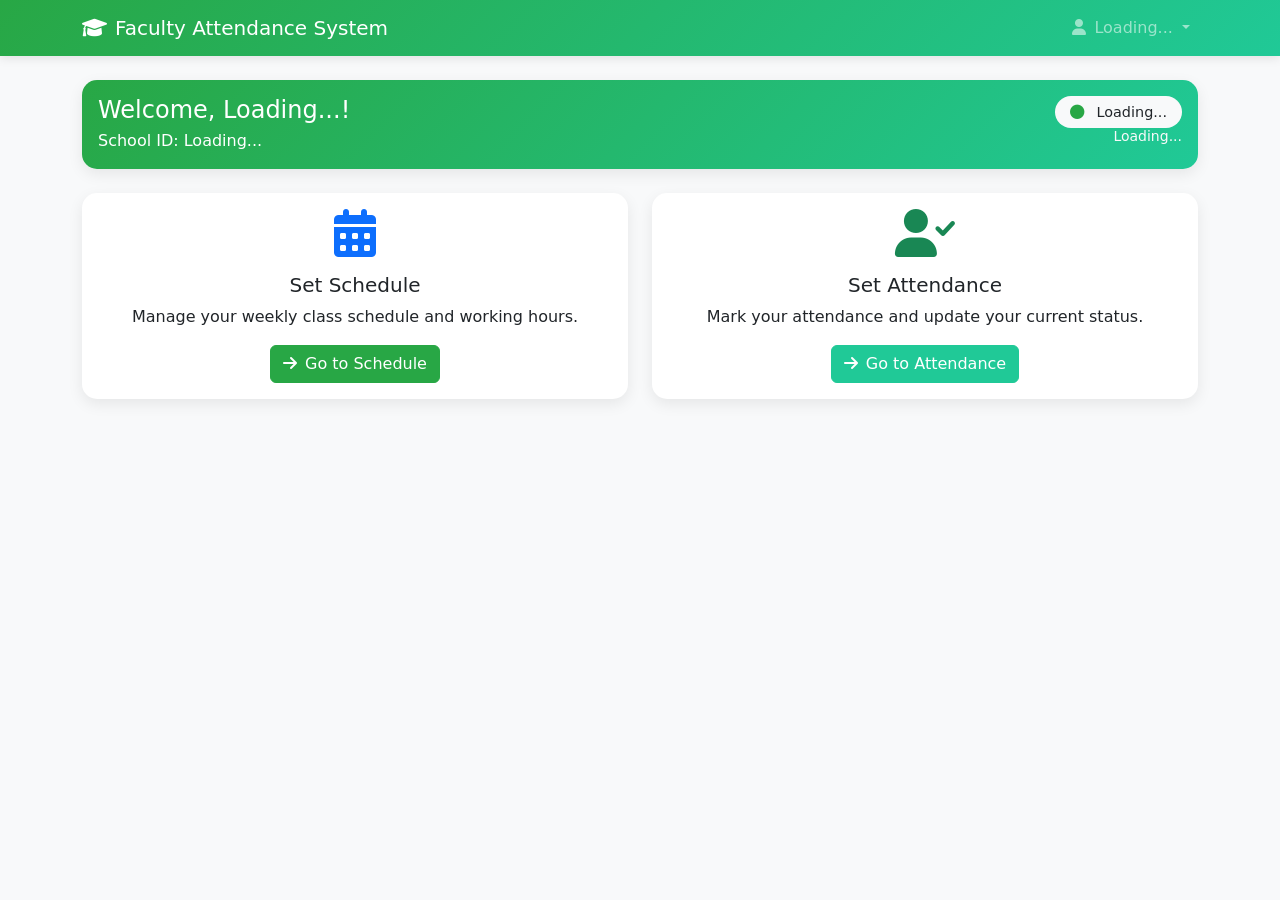
==== dashboard.html @ c87d2fee "first commit" ====
<!DOCTYPE html>
<html lang="en">
<head>
    <meta charset="UTF-8">
    <meta name="viewport" content="width=device-width, initial-scale=1.0">
    <title>Dashboard - Faculty Attendance System</title>
    <link href="https://cdn.jsdelivr.net/npm/bootstrap@5.3.0/dist/css/bootstrap.min.css" rel="stylesheet">
    <link href="https://cdnjs.cloudflare.com/ajax/libs/font-awesome/6.0.0/css/all.min.css" rel="stylesheet">
    <style>
        body {
            background-color: #f8f9fa;
        }
        .navbar {
            background: linear-gradient(135deg, #28a745 0%, #20c997 100%);
            box-shadow: 0 2px 10px rgba(0,0,0,0.1);
        }
        .card {
            border: none;
            border-radius: 15px;
            box-shadow: 0 5px 15px rgba(0,0,0,0.08);
            transition: transform 0.3s ease;
        }
        .card:hover {
            transform: translateY(-5px);
        }
        .status-card {
            background: linear-gradient(135deg, #28a745 0%, #20c997 100%);
            color: white;
        }
        .attendance-card {
            background: linear-gradient(135deg, #198754 0%, #157347 100%);
            color: white;
        }
        .module-card {
            cursor: pointer;
            transition: all 0.3s ease;
        }
        .module-card:hover {
            background-color: #f8f9fa;
        }
        .status-badge {
            font-size: 0.9rem;
            padding: 8px 15px;
            border-radius: 20px;
        }
        .schedule-item {
            background-color: #d1e7dd;
            border-left: 4px solid #198754;
            padding: 10px 15px;
            margin: 5px 0;
            border-radius: 5px;
        }
        .schedule-item:hover {
            background-color: #badbcc;
            transform: translateX(5px);
        }
        .btn-action {
            border-radius: 10px;
            padding: 12px 25px;
            font-weight: 600;
            transition: all 0.3s ease;
        }
        .btn-action:hover {
            transform: translateY(-2px);
        }
        .btn-primary {
            background-color: #28a745;
            border-color: #28a745;
        }
        .btn-primary:hover {
            background-color: #198754;
            border-color: #198754;
        }
        .btn-success {
            background-color: #20c997;
            border-color: #20c997;
        }
        .btn-success:hover {
            background-color: #1aa179;
            border-color: #1aa179;
        }
    </style>
</head>
<body>
    <!-- Navigation -->
    <nav class="navbar navbar-expand-lg navbar-dark">
        <div class="container">
            <a class="navbar-brand" href="#">
                <i class="fas fa-graduation-cap me-2"></i>Faculty Attendance System
            </a>
            <div class="navbar-nav ms-auto">
                <div class="nav-item dropdown">
                    <a class="nav-link dropdown-toggle" href="#" role="button" data-bs-toggle="dropdown">
                        <i class="fas fa-user me-2"></i><span id="userName">Loading...</span>
                    </a>
                    <ul class="dropdown-menu">
                        <li><a class="dropdown-item" href="#" onclick="logout()">
                            <i class="fas fa-sign-out-alt me-2"></i>Logout
                        </a></li>
                    </ul>
                </div>
            </div>
        </div>
    </nav>

    <div class="container mt-4">
        <!-- Welcome Section -->
        <div class="row mb-4">
            <div class="col-12">
                <div class="card status-card">
                    <div class="card-body">
                        <div class="row align-items-center">
                            <div class="col-md-8">
                                <h4 class="mb-1">Welcome, <span id="welcomeName">Loading...</span>!</h4>
                                <p class="mb-0">School ID: <span id="schoolId">Loading...</span></p>
                            </div>
                            <div class="col-md-4 text-end">
                                <span class="status-badge bg-light text-dark" id="currentStatus">
                                    <i class="fas fa-circle me-2" style="color: #28a745;"></i>
                                    <span id="statusText">Loading...</span>
                                </span>
                                <br>
                                <small class="text-light" id="statusTime">Loading...</small>
                            </div>
                        </div>
                    </div>
                </div>
            </div>
        </div>

        <!-- Today's Schedule -->
        <div class="row mb-4" id="scheduleSection" style="display: none;">
            <div class="col-12">
                <div class="card">
                    <div class="card-header">
                        <h5 class="mb-0">
                            <i class="fas fa-calendar-day me-2"></i>Today's Schedule (<span id="todayDay"></span>)
                        </h5>
                    </div>
                    <div class="card-body" id="scheduleList">
                        <!-- Schedule items will be loaded here -->
                    </div>
                </div>
            </div>
        </div>

        <!-- Modules -->
        <div class="row">
            <div class="col-md-6 mb-4">
                <div class="card module-card h-100" onclick="window.location.href='schedule.html'">
                    <div class="card-body text-center">
                        <i class="fas fa-calendar-alt fa-3x text-primary mb-3"></i>
                        <h5 class="card-title">Set Schedule</h5>
                        <p class="card-text">Manage your weekly class schedule and working hours.</p>
                        <button class="btn btn-primary">
                            <i class="fas fa-arrow-right me-2"></i>Go to Schedule
                        </button>
                    </div>
                </div>
            </div>
            
            <div class="col-md-6 mb-4">
                <div class="card module-card h-100" onclick="window.location.href='attendance.html'">
                    <div class="card-body text-center">
                        <i class="fas fa-user-check fa-3x text-success mb-3"></i>
                        <h5 class="card-title">Set Attendance</h5>
                        <p class="card-text">Mark your attendance and update your current status.</p>
                        <button class="btn btn-success">
                            <i class="fas fa-arrow-right me-2"></i>Go to Attendance
                        </button>
                    </div>
                </div>
            </div>
        </div>
    </div>

    <script src="https://cdn.jsdelivr.net/npm/bootstrap@5.3.0/dist/js/bootstrap.bundle.min.js"></script>
    <script src="dashboard.js"></script>
</body>
</html>
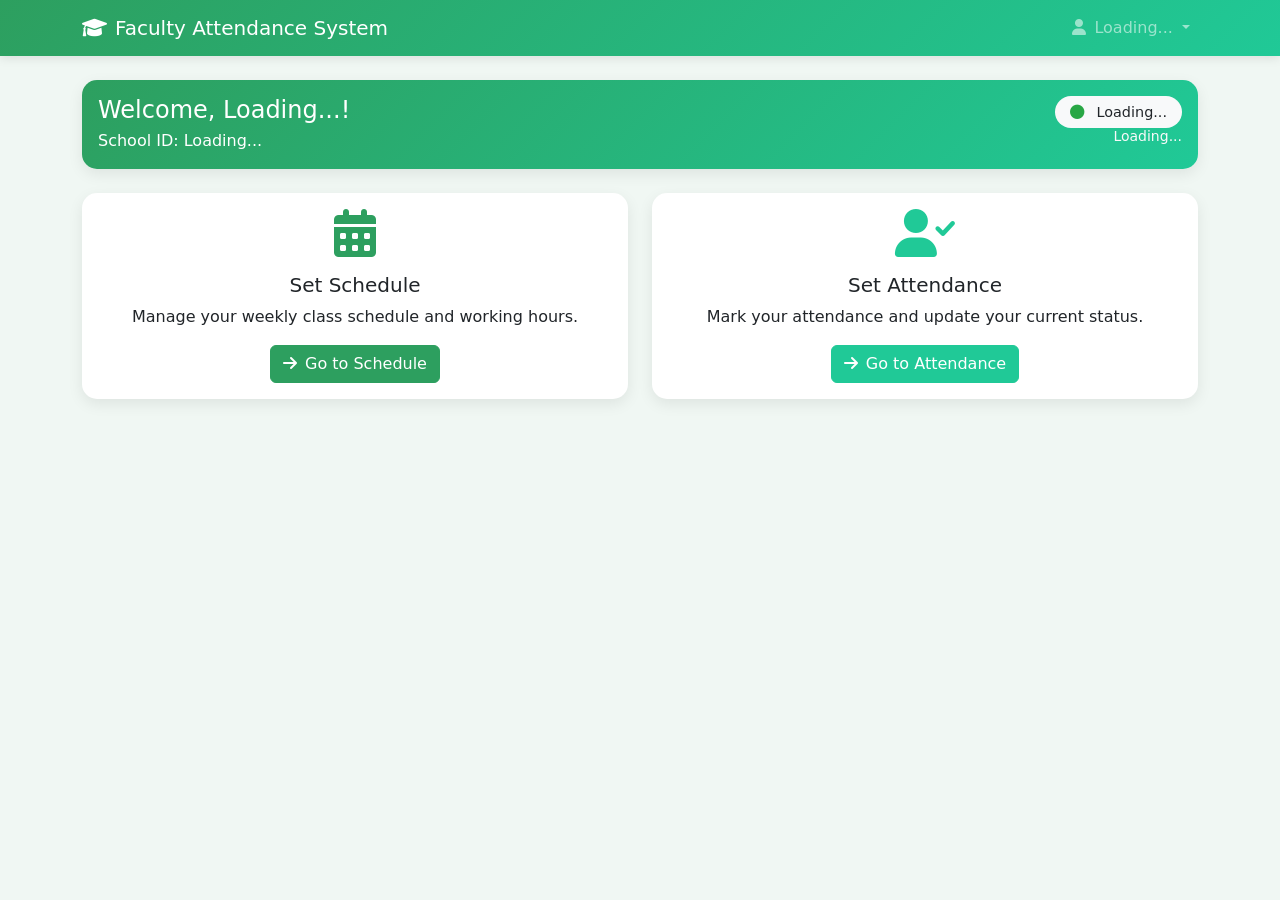
==== commit acb40e99: ""new update"" ====
--- a/dashboard.html
+++ b/dashboard.html
@@ -80,6 +80,7 @@
             border-color: #1aa179;
         }
     </style>
+    <link href="theme.css" rel="stylesheet">
 </head>
 <body>
     <!-- Navigation -->
@@ -147,7 +148,7 @@
         <!-- Modules -->
         <div class="row">
             <div class="col-md-6 mb-4">
-                <div class="card module-card h-100" onclick="window.location.href='schedule.html'">
+                <div class="card module-card h-100" onclick="window.location.href='schedule.php'">
                     <div class="card-body text-center">
                         <i class="fas fa-calendar-alt fa-3x text-primary mb-3"></i>
                         <h5 class="card-title">Set Schedule</h5>
@@ -160,7 +161,7 @@
             </div>
             
             <div class="col-md-6 mb-4">
-                <div class="card module-card h-100" onclick="window.location.href='attendance.html'">
+                <div class="card module-card h-100" onclick="window.location.href='attendance.php'">
                     <div class="card-body text-center">
                         <i class="fas fa-user-check fa-3x text-success mb-3"></i>
                         <h5 class="card-title">Set Attendance</h5>
--- a/theme.css
+++ b/theme.css
@@ -0,0 +1,309 @@
+/* Faculty Attendance System — unified green theme */
+:root {
+    --green-primary: #2d9f5f;
+    --green-primary-dark: #1e7e45;
+    --green-accent: #20c997;
+    --green-accent-dark: #1aa179;
+    --green-light: #e8f5ee;
+    --green-muted: #d1e7dd;
+    --green-muted-hover: #badbcc;
+    --page-bg: #f0f7f3;
+    --green-gradient: linear-gradient(135deg, #2d9f5f 0%, #20c997 100%);
+    --green-gradient-dark: linear-gradient(135deg, #1e7e45 0%, #157347 100%);
+    --green-shadow: rgba(45, 159, 95, 0.25);
+    --bs-primary: #2d9f5f;
+    --bs-primary-rgb: 45, 159, 95;
+    --bs-success: #20c997;
+    --bs-success-rgb: 32, 201, 151;
+    --bs-link-color: #2d9f5f;
+    --bs-link-hover-color: #1e7e45;
+}
+
+body {
+    background-color: var(--page-bg);
+}
+
+.navbar {
+    background: var(--green-gradient) !important;
+    box-shadow: 0 2px 10px rgba(0, 0, 0, 0.1);
+}
+
+.card {
+    border: none;
+    border-radius: 15px;
+    box-shadow: 0 5px 15px rgba(0, 0, 0, 0.08);
+}
+
+.card-header {
+    background-color: var(--green-light);
+    border-bottom: 1px solid var(--green-muted);
+    font-weight: 600;
+    color: var(--green-primary-dark);
+}
+
+.status-card {
+    background: var(--green-gradient) !important;
+    color: white;
+}
+
+.attendance-card {
+    background: var(--green-gradient-dark) !important;
+    color: white;
+}
+
+.schedule-item {
+    background-color: var(--green-muted);
+    border-left: 4px solid var(--green-primary-dark);
+    padding: 10px 15px;
+    margin: 5px 0;
+    border-radius: 5px;
+    transition: background-color 0.2s ease, transform 0.2s ease;
+}
+
+.schedule-item:hover {
+    background-color: var(--green-muted-hover);
+}
+
+.day-header {
+    background: var(--green-gradient);
+    color: white;
+    padding: 10px 20px;
+    border-radius: 10px;
+    margin: 20px 0 15px 0;
+}
+
+.day-badge {
+    background: var(--green-gradient);
+    color: white;
+    padding: 5px 15px;
+    border-radius: 20px;
+    font-size: 0.9rem;
+}
+
+.btn-primary {
+    background-color: var(--green-primary);
+    border-color: var(--green-primary);
+}
+
+.btn-primary:hover,
+.btn-primary:focus,
+.btn-primary:active {
+    background-color: var(--green-primary-dark);
+    border-color: var(--green-primary-dark);
+}
+
+.btn-success {
+    background-color: var(--green-accent);
+    border-color: var(--green-accent);
+}
+
+.btn-success:hover,
+.btn-success:focus,
+.btn-success:active {
+    background-color: var(--green-accent-dark);
+    border-color: var(--green-accent-dark);
+}
+
+.btn-outline-primary {
+    color: var(--green-primary);
+    border-color: var(--green-primary);
+}
+
+.btn-outline-primary:hover,
+.btn-outline-primary:focus,
+.btn-outline-primary:active {
+    background-color: var(--green-primary);
+    border-color: var(--green-primary);
+}
+
+.text-primary {
+    color: var(--green-primary) !important;
+}
+
+.spinner-border.text-primary {
+    color: var(--green-primary) !important;
+}
+
+.form-control:focus,
+.form-select:focus {
+    border-color: var(--green-primary);
+    box-shadow: 0 0 0 0.2rem var(--green-shadow);
+}
+
+.status-option.selected {
+    border-color: var(--green-primary) !important;
+    background-color: var(--green-light) !important;
+}
+
+.status-option:hover {
+    border-color: var(--green-accent) !important;
+    background-color: var(--green-light);
+}
+
+/* Login page */
+body.login-page {
+    background: var(--green-gradient);
+    min-height: 100vh;
+    display: flex;
+    align-items: center;
+    justify-content: center;
+}
+
+.login-container {
+    background: white;
+    border-radius: 15px;
+    box-shadow: 0 15px 35px rgba(0, 0, 0, 0.12);
+    overflow: hidden;
+    max-width: 400px;
+    width: 100%;
+}
+
+.login-header {
+    background: var(--green-gradient);
+    color: white;
+    padding: 2rem;
+    text-align: center;
+}
+
+.login-body {
+    padding: 2rem;
+}
+
+.login-body .form-control {
+    border-radius: 10px;
+    border: 2px solid #e9ecef;
+    padding: 12px 15px;
+    transition: border-color 0.2s ease, box-shadow 0.2s ease;
+}
+
+.btn-login {
+    background: var(--green-gradient);
+    border: none;
+    border-radius: 10px;
+    padding: 12px;
+    font-weight: 600;
+    color: #fff;
+    transition: transform 0.2s ease, box-shadow 0.2s ease;
+}
+
+.btn-login:hover,
+.btn-login:focus {
+    color: #fff;
+    transform: translateY(-2px);
+    box-shadow: 0 5px 15px rgba(45, 159, 95, 0.4);
+}
+
+.login-body .loading {
+    display: none;
+}
+
+/* Single password field with one toggle (hides browser duplicate icon) */
+.password-field-wrap {
+    position: relative;
+}
+
+.password-field-wrap .password-field-input {
+    width: 100%;
+    padding-right: 2.85rem;
+    border-radius: 10px;
+    border: 2px solid #e9ecef;
+}
+
+.password-field-wrap .password-toggle-btn {
+    position: absolute;
+    top: 50%;
+    right: 4px;
+    transform: translateY(-50%);
+    z-index: 2;
+    border: none;
+    background: transparent;
+    color: var(--green-primary);
+    padding: 0.4rem 0.65rem;
+    line-height: 1;
+    transition: color 0.2s ease, background-color 0.2s ease;
+}
+
+.password-field-wrap .password-toggle-btn:hover,
+.password-field-wrap .password-toggle-btn:focus {
+    background: var(--green-light);
+    color: var(--green-primary-dark);
+    box-shadow: none;
+}
+
+.password-field-wrap .password-field-input:focus {
+    border-color: var(--green-primary);
+    box-shadow: 0 0 0 0.2rem var(--green-shadow);
+}
+
+.password-input-group .form-control {
+    border-right: none;
+    border-top-right-radius: 0;
+    border-bottom-right-radius: 0;
+}
+
+.password-toggle-btn {
+    border: 2px solid #e9ecef;
+    border-left: none;
+    border-radius: 0 10px 10px 0;
+    background: #fff;
+    color: var(--green-primary);
+    padding: 0 14px;
+    transition: color 0.2s ease, background-color 0.2s ease;
+}
+
+.password-toggle-btn:hover,
+.password-toggle-btn:focus {
+    background: var(--green-light);
+    color: var(--green-primary-dark);
+    border-color: #e9ecef;
+    box-shadow: none;
+}
+
+.password-input-group .form-control:focus {
+    box-shadow: none;
+    border-color: var(--green-primary);
+}
+
+.password-input-group .form-control:focus + .password-toggle-btn {
+    border-color: var(--green-primary);
+}
+
+.password-input-group:focus-within .form-control,
+.password-input-group:focus-within .password-toggle-btn {
+    border-color: var(--green-primary);
+}
+
+.password-input-group:focus-within {
+    box-shadow: 0 0 0 0.2rem var(--green-shadow);
+    border-radius: 10px;
+}
+
+/* Hide browser-native password reveal (Edge/Chrome duplicate eye inside input) */
+.password-field-wrap input[type="password"]::-ms-reveal,
+.password-field-wrap input[type="password"]::-ms-clear,
+.password-input-group input[type="password"]::-ms-reveal,
+.password-input-group input[type="password"]::-ms-clear {
+    display: none !important;
+    width: 0 !important;
+    height: 0 !important;
+    opacity: 0 !important;
+    pointer-events: none !important;
+}
+
+.password-field-wrap input[type="password"]::-webkit-textfield-decoration-container,
+.password-input-group input[type="password"]::-webkit-textfield-decoration-container {
+    display: none !important;
+    visibility: hidden !important;
+    pointer-events: none !important;
+}
+
+.password-field-wrap input[type="password"]::-webkit-credentials-auto-fill-button,
+.password-input-group input[type="password"]::-webkit-credentials-auto-fill-button {
+    visibility: hidden !important;
+    display: none !important;
+    pointer-events: none !important;
+    position: absolute;
+    right: 0;
+    width: 0 !important;
+    height: 0 !important;
+}
